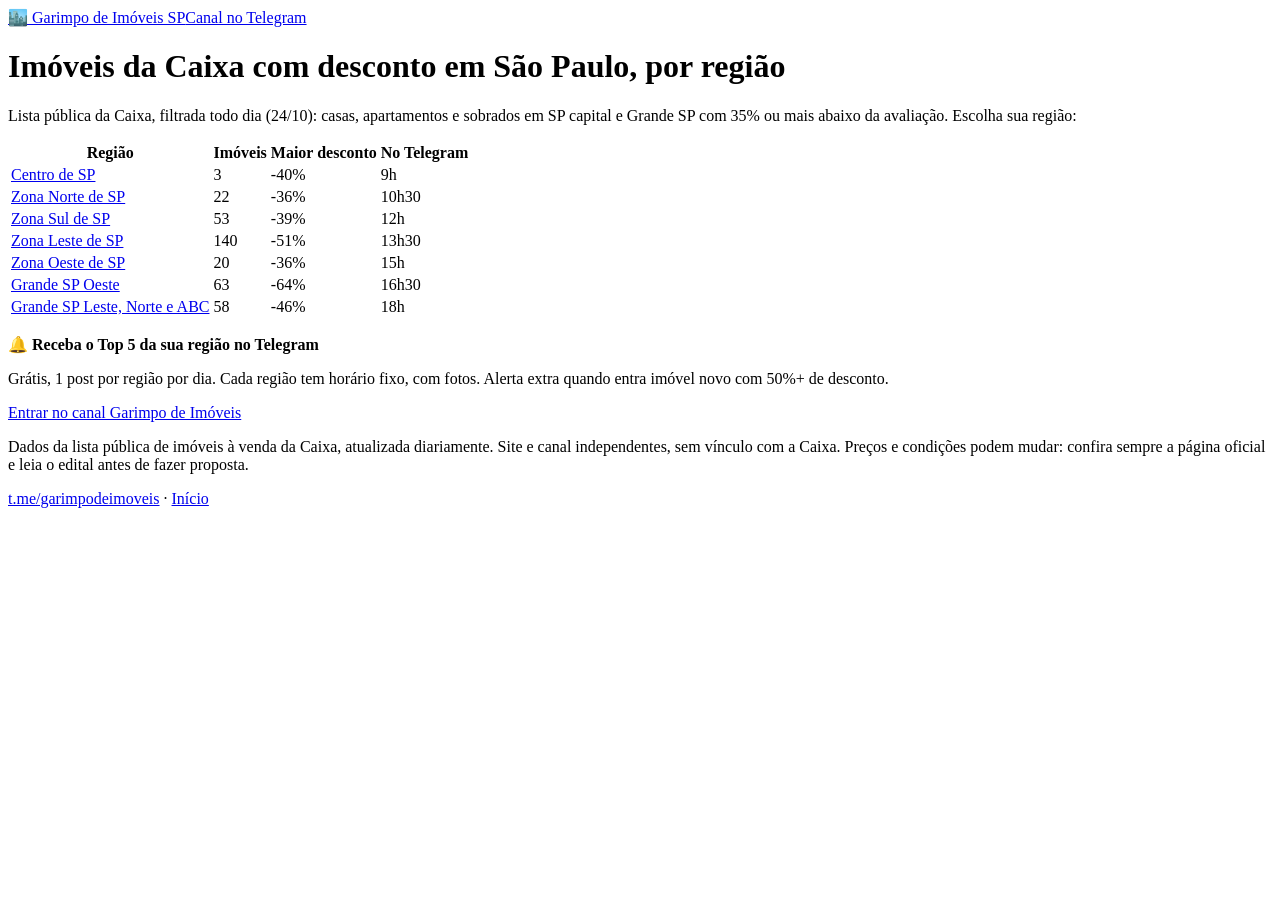
==== index.html @ 332d357e "Garimpo de Imóveis SP: páginas por região" ====
<!doctype html><html lang="pt-BR"><head><meta charset="utf-8"><meta name="viewport" content="width=device-width,initial-scale=1">
<title>Imóveis da Caixa com desconto em SP hoje, por região | Garimpo de Imóveis</title><meta name="description" content="Imóveis da Caixa em São Paulo e Grande SP com 35%+ de desconto, por região, atualizados todo dia (24/10). Top 5 de cada região com fotos no Telegram."><link rel="canonical" href="https://lsventura.github.io/garimpodeimoveis/">
<meta property="og:type" content="website"><meta property="og:title" content="Imóveis da Caixa com desconto em SP hoje, por região | Garimpo de Imóveis"><meta property="og:description" content="Imóveis da Caixa em São Paulo e Grande SP com 35%+ de desconto, por região, atualizados todo dia (24/10). Top 5 de cada região com fotos no Telegram.">
<meta property="og:url" content="https://lsventura.github.io/garimpodeimoveis/"><meta property="og:locale" content="pt_BR"><meta property="og:site_name" content="Garimpo de Imóveis SP">
<link rel="stylesheet" href="/garimpodeimoveis/style.css"></head><body>
<header><a class="logo" href="/garimpodeimoveis/">🏙️ Garimpo de Imóveis SP</a><a class="btn small" href="https://t.me/garimpodeimoveis">Canal no Telegram</a></header>
<main><h1>Imóveis da Caixa com desconto em São Paulo, por região</h1><p class="sub">Lista pública da Caixa, filtrada todo dia (24/10): casas, apartamentos e sobrados em SP capital e Grande SP com 35% ou mais abaixo da avaliação. Escolha sua região:</p><table><tr><th>Região</th><th>Imóveis</th><th>Maior desconto</th><th>No Telegram</th></tr><tr><td><a href="centro/">Centro de SP</a></td><td class="n">3</td><td class="n">-40%</td><td class="n">9h</td></tr><tr><td><a href="zona-norte/">Zona Norte de SP</a></td><td class="n">22</td><td class="n">-36%</td><td class="n">10h30</td></tr><tr><td><a href="zona-sul/">Zona Sul de SP</a></td><td class="n">53</td><td class="n">-39%</td><td class="n">12h</td></tr><tr><td><a href="zona-leste/">Zona Leste de SP</a></td><td class="n">140</td><td class="n">-51%</td><td class="n">13h30</td></tr><tr><td><a href="zona-oeste/">Zona Oeste de SP</a></td><td class="n">20</td><td class="n">-36%</td><td class="n">15h</td></tr><tr><td><a href="grande-sp-oeste/">Grande SP Oeste</a></td><td class="n">63</td><td class="n">-64%</td><td class="n">16h30</td></tr><tr><td><a href="grande-sp-leste-norte-abc/">Grande SP Leste, Norte e ABC</a></td><td class="n">58</td><td class="n">-46%</td><td class="n">18h</td></tr></table><div class="cta"><p><b>🔔 Receba o Top 5 da sua região no Telegram</b></p><p>Grátis, 1 post por região por dia. Cada região tem horário fixo, com fotos. Alerta extra quando entra imóvel novo com 50%+ de desconto.</p><a class="btn" href="https://t.me/garimpodeimoveis">Entrar no canal Garimpo de Imóveis</a></div></main>
<footer><p>Dados da lista pública de imóveis à venda da Caixa, atualizada diariamente. Site e canal independentes, sem vínculo com a Caixa.
Preços e condições podem mudar: confira sempre a página oficial e leia o edital antes de fazer proposta.</p><p><a href="https://t.me/garimpodeimoveis">t.me/garimpodeimoveis</a> · <a href="/garimpodeimoveis/">Início</a></p></footer>
</body></html>
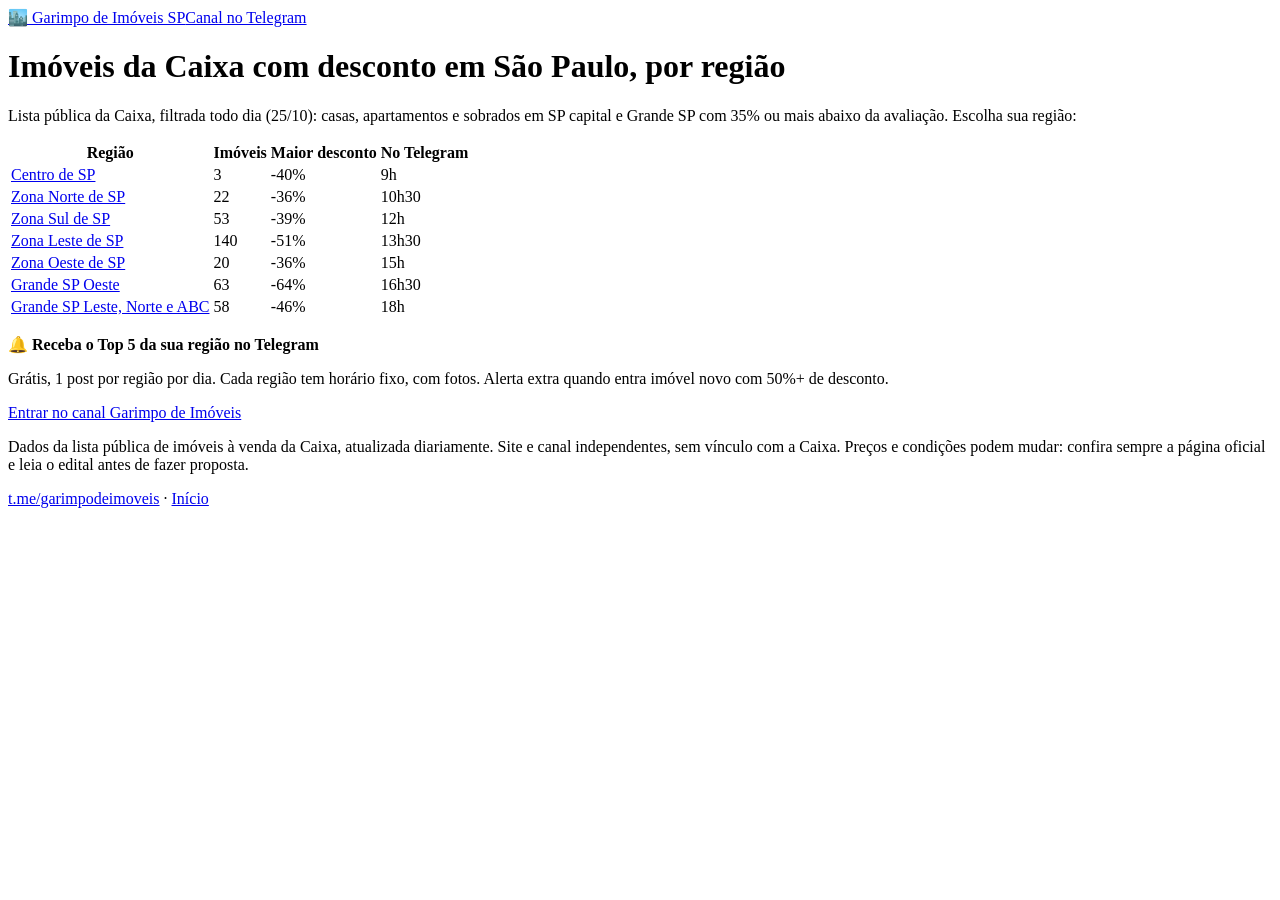
==== commit c455826f: "Imóveis 25/10 08:10" ====
--- a/index.html
+++ b/index.html
@@ -1,10 +1,10 @@
 <!doctype html><html lang="pt-BR"><head><meta charset="utf-8"><meta name="viewport" content="width=device-width,initial-scale=1">
-<title>Imóveis da Caixa com desconto em SP hoje, por região | Garimpo de Imóveis</title><meta name="description" content="Imóveis da Caixa em São Paulo e Grande SP com 35%+ de desconto, por região, atualizados todo dia (24/10). Top 5 de cada região com fotos no Telegram."><link rel="canonical" href="https://lsventura.github.io/garimpodeimoveis/">
-<meta property="og:type" content="website"><meta property="og:title" content="Imóveis da Caixa com desconto em SP hoje, por região | Garimpo de Imóveis"><meta property="og:description" content="Imóveis da Caixa em São Paulo e Grande SP com 35%+ de desconto, por região, atualizados todo dia (24/10). Top 5 de cada região com fotos no Telegram.">
+<title>Imóveis da Caixa com desconto em SP hoje, por região | Garimpo de Imóveis</title><meta name="description" content="Imóveis da Caixa em São Paulo e Grande SP com 35%+ de desconto, por região, atualizados todo dia (25/10). Top 5 de cada região com fotos no Telegram."><link rel="canonical" href="https://lsventura.github.io/garimpodeimoveis/">
+<meta property="og:type" content="website"><meta property="og:title" content="Imóveis da Caixa com desconto em SP hoje, por região | Garimpo de Imóveis"><meta property="og:description" content="Imóveis da Caixa em São Paulo e Grande SP com 35%+ de desconto, por região, atualizados todo dia (25/10). Top 5 de cada região com fotos no Telegram.">
 <meta property="og:url" content="https://lsventura.github.io/garimpodeimoveis/"><meta property="og:locale" content="pt_BR"><meta property="og:site_name" content="Garimpo de Imóveis SP">
 <link rel="stylesheet" href="/garimpodeimoveis/style.css"></head><body>
 <header><a class="logo" href="/garimpodeimoveis/">🏙️ Garimpo de Imóveis SP</a><a class="btn small" href="https://t.me/garimpodeimoveis">Canal no Telegram</a></header>
-<main><h1>Imóveis da Caixa com desconto em São Paulo, por região</h1><p class="sub">Lista pública da Caixa, filtrada todo dia (24/10): casas, apartamentos e sobrados em SP capital e Grande SP com 35% ou mais abaixo da avaliação. Escolha sua região:</p><table><tr><th>Região</th><th>Imóveis</th><th>Maior desconto</th><th>No Telegram</th></tr><tr><td><a href="centro/">Centro de SP</a></td><td class="n">3</td><td class="n">-40%</td><td class="n">9h</td></tr><tr><td><a href="zona-norte/">Zona Norte de SP</a></td><td class="n">22</td><td class="n">-36%</td><td class="n">10h30</td></tr><tr><td><a href="zona-sul/">Zona Sul de SP</a></td><td class="n">53</td><td class="n">-39%</td><td class="n">12h</td></tr><tr><td><a href="zona-leste/">Zona Leste de SP</a></td><td class="n">140</td><td class="n">-51%</td><td class="n">13h30</td></tr><tr><td><a href="zona-oeste/">Zona Oeste de SP</a></td><td class="n">20</td><td class="n">-36%</td><td class="n">15h</td></tr><tr><td><a href="grande-sp-oeste/">Grande SP Oeste</a></td><td class="n">63</td><td class="n">-64%</td><td class="n">16h30</td></tr><tr><td><a href="grande-sp-leste-norte-abc/">Grande SP Leste, Norte e ABC</a></td><td class="n">58</td><td class="n">-46%</td><td class="n">18h</td></tr></table><div class="cta"><p><b>🔔 Receba o Top 5 da sua região no Telegram</b></p><p>Grátis, 1 post por região por dia. Cada região tem horário fixo, com fotos. Alerta extra quando entra imóvel novo com 50%+ de desconto.</p><a class="btn" href="https://t.me/garimpodeimoveis">Entrar no canal Garimpo de Imóveis</a></div></main>
+<main><h1>Imóveis da Caixa com desconto em São Paulo, por região</h1><p class="sub">Lista pública da Caixa, filtrada todo dia (25/10): casas, apartamentos e sobrados em SP capital e Grande SP com 35% ou mais abaixo da avaliação. Escolha sua região:</p><table><tr><th>Região</th><th>Imóveis</th><th>Maior desconto</th><th>No Telegram</th></tr><tr><td><a href="centro/">Centro de SP</a></td><td class="n">3</td><td class="n">-40%</td><td class="n">9h</td></tr><tr><td><a href="zona-norte/">Zona Norte de SP</a></td><td class="n">22</td><td class="n">-36%</td><td class="n">10h30</td></tr><tr><td><a href="zona-sul/">Zona Sul de SP</a></td><td class="n">53</td><td class="n">-39%</td><td class="n">12h</td></tr><tr><td><a href="zona-leste/">Zona Leste de SP</a></td><td class="n">140</td><td class="n">-51%</td><td class="n">13h30</td></tr><tr><td><a href="zona-oeste/">Zona Oeste de SP</a></td><td class="n">20</td><td class="n">-36%</td><td class="n">15h</td></tr><tr><td><a href="grande-sp-oeste/">Grande SP Oeste</a></td><td class="n">63</td><td class="n">-64%</td><td class="n">16h30</td></tr><tr><td><a href="grande-sp-leste-norte-abc/">Grande SP Leste, Norte e ABC</a></td><td class="n">58</td><td class="n">-46%</td><td class="n">18h</td></tr></table><div class="cta"><p><b>🔔 Receba o Top 5 da sua região no Telegram</b></p><p>Grátis, 1 post por região por dia. Cada região tem horário fixo, com fotos. Alerta extra quando entra imóvel novo com 50%+ de desconto.</p><a class="btn" href="https://t.me/garimpodeimoveis">Entrar no canal Garimpo de Imóveis</a></div></main>
 <footer><p>Dados da lista pública de imóveis à venda da Caixa, atualizada diariamente. Site e canal independentes, sem vínculo com a Caixa.
 Preços e condições podem mudar: confira sempre a página oficial e leia o edital antes de fazer proposta.</p><p><a href="https://t.me/garimpodeimoveis">t.me/garimpodeimoveis</a> · <a href="/garimpodeimoveis/">Início</a></p></footer>
 </body></html>
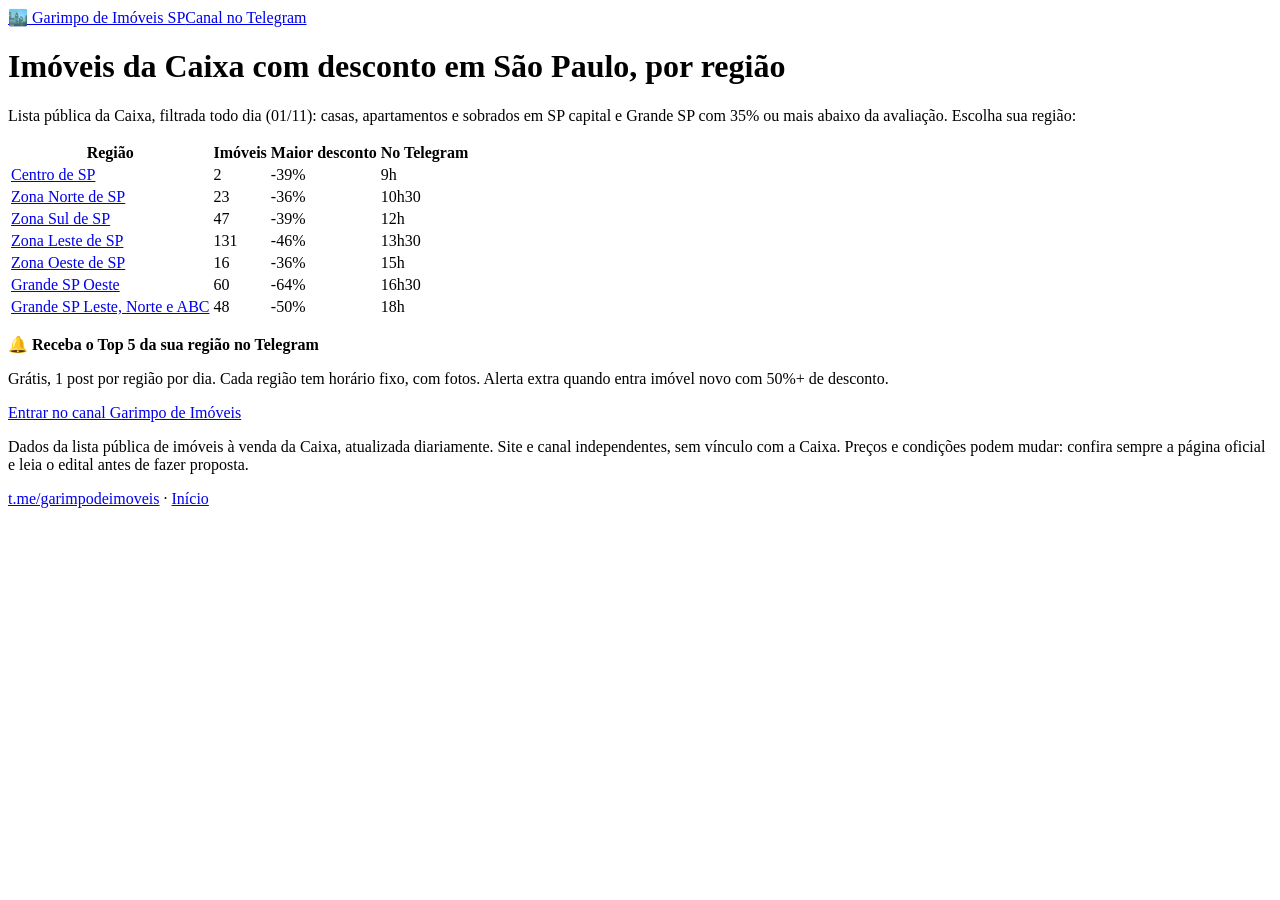
==== commit 561d1275: "Imóveis 01/11 01:27" ====
--- a/index.html
+++ b/index.html
@@ -1,10 +1,10 @@
 <!doctype html><html lang="pt-BR"><head><meta charset="utf-8"><meta name="viewport" content="width=device-width,initial-scale=1">
-<title>Imóveis da Caixa com desconto em SP hoje, por região | Garimpo de Imóveis</title><meta name="description" content="Imóveis da Caixa em São Paulo e Grande SP com 35%+ de desconto, por região, atualizados todo dia (25/10). Top 5 de cada região com fotos no Telegram."><link rel="canonical" href="https://lsventura.github.io/garimpodeimoveis/">
-<meta property="og:type" content="website"><meta property="og:title" content="Imóveis da Caixa com desconto em SP hoje, por região | Garimpo de Imóveis"><meta property="og:description" content="Imóveis da Caixa em São Paulo e Grande SP com 35%+ de desconto, por região, atualizados todo dia (25/10). Top 5 de cada região com fotos no Telegram.">
+<title>Imóveis da Caixa com desconto em SP hoje, por região | Garimpo de Imóveis</title><meta name="description" content="Imóveis da Caixa em São Paulo e Grande SP com 35%+ de desconto, por região, atualizados todo dia (01/11). Top 5 de cada região com fotos no Telegram."><link rel="canonical" href="https://lsventura.github.io/garimpodeimoveis/">
+<meta property="og:type" content="website"><meta property="og:title" content="Imóveis da Caixa com desconto em SP hoje, por região | Garimpo de Imóveis"><meta property="og:description" content="Imóveis da Caixa em São Paulo e Grande SP com 35%+ de desconto, por região, atualizados todo dia (01/11). Top 5 de cada região com fotos no Telegram.">
 <meta property="og:url" content="https://lsventura.github.io/garimpodeimoveis/"><meta property="og:locale" content="pt_BR"><meta property="og:site_name" content="Garimpo de Imóveis SP">
 <link rel="stylesheet" href="/garimpodeimoveis/style.css"></head><body>
 <header><a class="logo" href="/garimpodeimoveis/">🏙️ Garimpo de Imóveis SP</a><a class="btn small" href="https://t.me/garimpodeimoveis">Canal no Telegram</a></header>
-<main><h1>Imóveis da Caixa com desconto em São Paulo, por região</h1><p class="sub">Lista pública da Caixa, filtrada todo dia (25/10): casas, apartamentos e sobrados em SP capital e Grande SP com 35% ou mais abaixo da avaliação. Escolha sua região:</p><table><tr><th>Região</th><th>Imóveis</th><th>Maior desconto</th><th>No Telegram</th></tr><tr><td><a href="centro/">Centro de SP</a></td><td class="n">3</td><td class="n">-40%</td><td class="n">9h</td></tr><tr><td><a href="zona-norte/">Zona Norte de SP</a></td><td class="n">22</td><td class="n">-36%</td><td class="n">10h30</td></tr><tr><td><a href="zona-sul/">Zona Sul de SP</a></td><td class="n">53</td><td class="n">-39%</td><td class="n">12h</td></tr><tr><td><a href="zona-leste/">Zona Leste de SP</a></td><td class="n">140</td><td class="n">-51%</td><td class="n">13h30</td></tr><tr><td><a href="zona-oeste/">Zona Oeste de SP</a></td><td class="n">20</td><td class="n">-36%</td><td class="n">15h</td></tr><tr><td><a href="grande-sp-oeste/">Grande SP Oeste</a></td><td class="n">63</td><td class="n">-64%</td><td class="n">16h30</td></tr><tr><td><a href="grande-sp-leste-norte-abc/">Grande SP Leste, Norte e ABC</a></td><td class="n">58</td><td class="n">-46%</td><td class="n">18h</td></tr></table><div class="cta"><p><b>🔔 Receba o Top 5 da sua região no Telegram</b></p><p>Grátis, 1 post por região por dia. Cada região tem horário fixo, com fotos. Alerta extra quando entra imóvel novo com 50%+ de desconto.</p><a class="btn" href="https://t.me/garimpodeimoveis">Entrar no canal Garimpo de Imóveis</a></div></main>
+<main><h1>Imóveis da Caixa com desconto em São Paulo, por região</h1><p class="sub">Lista pública da Caixa, filtrada todo dia (01/11): casas, apartamentos e sobrados em SP capital e Grande SP com 35% ou mais abaixo da avaliação. Escolha sua região:</p><table><tr><th>Região</th><th>Imóveis</th><th>Maior desconto</th><th>No Telegram</th></tr><tr><td><a href="centro/">Centro de SP</a></td><td class="n">2</td><td class="n">-39%</td><td class="n">9h</td></tr><tr><td><a href="zona-norte/">Zona Norte de SP</a></td><td class="n">23</td><td class="n">-36%</td><td class="n">10h30</td></tr><tr><td><a href="zona-sul/">Zona Sul de SP</a></td><td class="n">47</td><td class="n">-39%</td><td class="n">12h</td></tr><tr><td><a href="zona-leste/">Zona Leste de SP</a></td><td class="n">131</td><td class="n">-46%</td><td class="n">13h30</td></tr><tr><td><a href="zona-oeste/">Zona Oeste de SP</a></td><td class="n">16</td><td class="n">-36%</td><td class="n">15h</td></tr><tr><td><a href="grande-sp-oeste/">Grande SP Oeste</a></td><td class="n">60</td><td class="n">-64%</td><td class="n">16h30</td></tr><tr><td><a href="grande-sp-leste-norte-abc/">Grande SP Leste, Norte e ABC</a></td><td class="n">48</td><td class="n">-50%</td><td class="n">18h</td></tr></table><div class="cta"><p><b>🔔 Receba o Top 5 da sua região no Telegram</b></p><p>Grátis, 1 post por região por dia. Cada região tem horário fixo, com fotos. Alerta extra quando entra imóvel novo com 50%+ de desconto.</p><a class="btn" href="https://t.me/garimpodeimoveis">Entrar no canal Garimpo de Imóveis</a></div></main>
 <footer><p>Dados da lista pública de imóveis à venda da Caixa, atualizada diariamente. Site e canal independentes, sem vínculo com a Caixa.
 Preços e condições podem mudar: confira sempre a página oficial e leia o edital antes de fazer proposta.</p><p><a href="https://t.me/garimpodeimoveis">t.me/garimpodeimoveis</a> · <a href="/garimpodeimoveis/">Início</a></p></footer>
 </body></html>
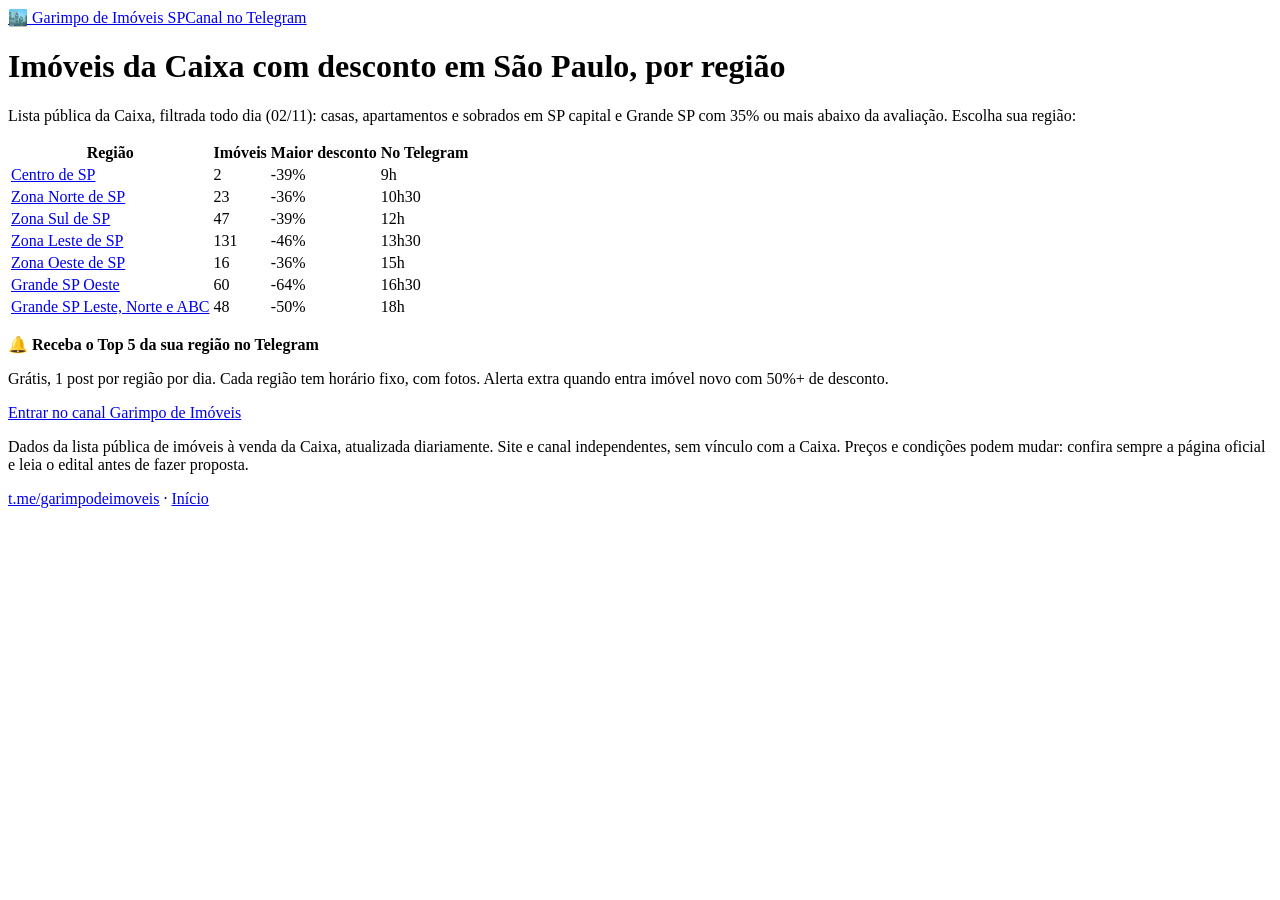
==== commit 0efaa99a: "Imóveis 02/11 17:44" ====
--- a/index.html
+++ b/index.html
@@ -1,10 +1,10 @@
 <!doctype html><html lang="pt-BR"><head><meta charset="utf-8"><meta name="viewport" content="width=device-width,initial-scale=1">
-<title>Imóveis da Caixa com desconto em SP hoje, por região | Garimpo de Imóveis</title><meta name="description" content="Imóveis da Caixa em São Paulo e Grande SP com 35%+ de desconto, por região, atualizados todo dia (01/11). Top 5 de cada região com fotos no Telegram."><link rel="canonical" href="https://lsventura.github.io/garimpodeimoveis/">
-<meta property="og:type" content="website"><meta property="og:title" content="Imóveis da Caixa com desconto em SP hoje, por região | Garimpo de Imóveis"><meta property="og:description" content="Imóveis da Caixa em São Paulo e Grande SP com 35%+ de desconto, por região, atualizados todo dia (01/11). Top 5 de cada região com fotos no Telegram.">
+<title>Imóveis da Caixa com desconto em SP hoje, por região | Garimpo de Imóveis</title><meta name="description" content="Imóveis da Caixa em São Paulo e Grande SP com 35%+ de desconto, por região, atualizados todo dia (02/11). Top 5 de cada região com fotos no Telegram."><link rel="canonical" href="https://lsventura.github.io/garimpodeimoveis/">
+<meta property="og:type" content="website"><meta property="og:title" content="Imóveis da Caixa com desconto em SP hoje, por região | Garimpo de Imóveis"><meta property="og:description" content="Imóveis da Caixa em São Paulo e Grande SP com 35%+ de desconto, por região, atualizados todo dia (02/11). Top 5 de cada região com fotos no Telegram.">
 <meta property="og:url" content="https://lsventura.github.io/garimpodeimoveis/"><meta property="og:locale" content="pt_BR"><meta property="og:site_name" content="Garimpo de Imóveis SP">
 <link rel="stylesheet" href="/garimpodeimoveis/style.css"></head><body>
 <header><a class="logo" href="/garimpodeimoveis/">🏙️ Garimpo de Imóveis SP</a><a class="btn small" href="https://t.me/garimpodeimoveis">Canal no Telegram</a></header>
-<main><h1>Imóveis da Caixa com desconto em São Paulo, por região</h1><p class="sub">Lista pública da Caixa, filtrada todo dia (01/11): casas, apartamentos e sobrados em SP capital e Grande SP com 35% ou mais abaixo da avaliação. Escolha sua região:</p><table><tr><th>Região</th><th>Imóveis</th><th>Maior desconto</th><th>No Telegram</th></tr><tr><td><a href="centro/">Centro de SP</a></td><td class="n">2</td><td class="n">-39%</td><td class="n">9h</td></tr><tr><td><a href="zona-norte/">Zona Norte de SP</a></td><td class="n">23</td><td class="n">-36%</td><td class="n">10h30</td></tr><tr><td><a href="zona-sul/">Zona Sul de SP</a></td><td class="n">47</td><td class="n">-39%</td><td class="n">12h</td></tr><tr><td><a href="zona-leste/">Zona Leste de SP</a></td><td class="n">131</td><td class="n">-46%</td><td class="n">13h30</td></tr><tr><td><a href="zona-oeste/">Zona Oeste de SP</a></td><td class="n">16</td><td class="n">-36%</td><td class="n">15h</td></tr><tr><td><a href="grande-sp-oeste/">Grande SP Oeste</a></td><td class="n">60</td><td class="n">-64%</td><td class="n">16h30</td></tr><tr><td><a href="grande-sp-leste-norte-abc/">Grande SP Leste, Norte e ABC</a></td><td class="n">48</td><td class="n">-50%</td><td class="n">18h</td></tr></table><div class="cta"><p><b>🔔 Receba o Top 5 da sua região no Telegram</b></p><p>Grátis, 1 post por região por dia. Cada região tem horário fixo, com fotos. Alerta extra quando entra imóvel novo com 50%+ de desconto.</p><a class="btn" href="https://t.me/garimpodeimoveis">Entrar no canal Garimpo de Imóveis</a></div></main>
+<main><h1>Imóveis da Caixa com desconto em São Paulo, por região</h1><p class="sub">Lista pública da Caixa, filtrada todo dia (02/11): casas, apartamentos e sobrados em SP capital e Grande SP com 35% ou mais abaixo da avaliação. Escolha sua região:</p><table><tr><th>Região</th><th>Imóveis</th><th>Maior desconto</th><th>No Telegram</th></tr><tr><td><a href="centro/">Centro de SP</a></td><td class="n">2</td><td class="n">-39%</td><td class="n">9h</td></tr><tr><td><a href="zona-norte/">Zona Norte de SP</a></td><td class="n">23</td><td class="n">-36%</td><td class="n">10h30</td></tr><tr><td><a href="zona-sul/">Zona Sul de SP</a></td><td class="n">47</td><td class="n">-39%</td><td class="n">12h</td></tr><tr><td><a href="zona-leste/">Zona Leste de SP</a></td><td class="n">131</td><td class="n">-46%</td><td class="n">13h30</td></tr><tr><td><a href="zona-oeste/">Zona Oeste de SP</a></td><td class="n">16</td><td class="n">-36%</td><td class="n">15h</td></tr><tr><td><a href="grande-sp-oeste/">Grande SP Oeste</a></td><td class="n">60</td><td class="n">-64%</td><td class="n">16h30</td></tr><tr><td><a href="grande-sp-leste-norte-abc/">Grande SP Leste, Norte e ABC</a></td><td class="n">48</td><td class="n">-50%</td><td class="n">18h</td></tr></table><div class="cta"><p><b>🔔 Receba o Top 5 da sua região no Telegram</b></p><p>Grátis, 1 post por região por dia. Cada região tem horário fixo, com fotos. Alerta extra quando entra imóvel novo com 50%+ de desconto.</p><a class="btn" href="https://t.me/garimpodeimoveis">Entrar no canal Garimpo de Imóveis</a></div></main>
 <footer><p>Dados da lista pública de imóveis à venda da Caixa, atualizada diariamente. Site e canal independentes, sem vínculo com a Caixa.
 Preços e condições podem mudar: confira sempre a página oficial e leia o edital antes de fazer proposta.</p><p><a href="https://t.me/garimpodeimoveis">t.me/garimpodeimoveis</a> · <a href="/garimpodeimoveis/">Início</a></p></footer>
 </body></html>
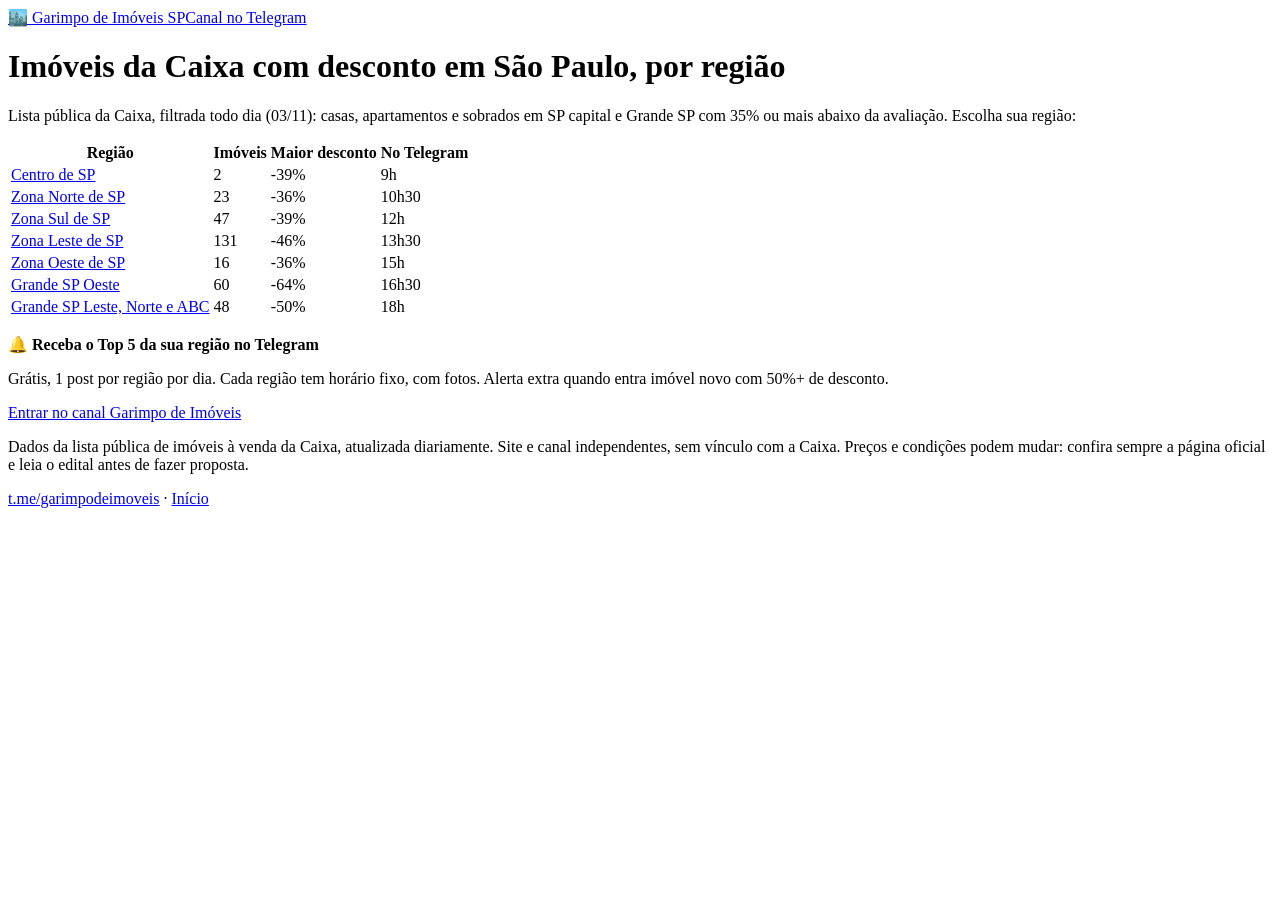
==== commit b16bceb4: "Imóveis 03/11 15:24" ====
--- a/index.html
+++ b/index.html
@@ -1,10 +1,10 @@
 <!doctype html><html lang="pt-BR"><head><meta charset="utf-8"><meta name="viewport" content="width=device-width,initial-scale=1">
-<title>Imóveis da Caixa com desconto em SP hoje, por região | Garimpo de Imóveis</title><meta name="description" content="Imóveis da Caixa em São Paulo e Grande SP com 35%+ de desconto, por região, atualizados todo dia (02/11). Top 5 de cada região com fotos no Telegram."><link rel="canonical" href="https://lsventura.github.io/garimpodeimoveis/">
-<meta property="og:type" content="website"><meta property="og:title" content="Imóveis da Caixa com desconto em SP hoje, por região | Garimpo de Imóveis"><meta property="og:description" content="Imóveis da Caixa em São Paulo e Grande SP com 35%+ de desconto, por região, atualizados todo dia (02/11). Top 5 de cada região com fotos no Telegram.">
+<title>Imóveis da Caixa com desconto em SP hoje, por região | Garimpo de Imóveis</title><meta name="description" content="Imóveis da Caixa em São Paulo e Grande SP com 35%+ de desconto, por região, atualizados todo dia (03/11). Top 5 de cada região com fotos no Telegram."><link rel="canonical" href="https://lsventura.github.io/garimpodeimoveis/">
+<meta property="og:type" content="website"><meta property="og:title" content="Imóveis da Caixa com desconto em SP hoje, por região | Garimpo de Imóveis"><meta property="og:description" content="Imóveis da Caixa em São Paulo e Grande SP com 35%+ de desconto, por região, atualizados todo dia (03/11). Top 5 de cada região com fotos no Telegram.">
 <meta property="og:url" content="https://lsventura.github.io/garimpodeimoveis/"><meta property="og:locale" content="pt_BR"><meta property="og:site_name" content="Garimpo de Imóveis SP">
 <link rel="stylesheet" href="/garimpodeimoveis/style.css"></head><body>
 <header><a class="logo" href="/garimpodeimoveis/">🏙️ Garimpo de Imóveis SP</a><a class="btn small" href="https://t.me/garimpodeimoveis">Canal no Telegram</a></header>
-<main><h1>Imóveis da Caixa com desconto em São Paulo, por região</h1><p class="sub">Lista pública da Caixa, filtrada todo dia (02/11): casas, apartamentos e sobrados em SP capital e Grande SP com 35% ou mais abaixo da avaliação. Escolha sua região:</p><table><tr><th>Região</th><th>Imóveis</th><th>Maior desconto</th><th>No Telegram</th></tr><tr><td><a href="centro/">Centro de SP</a></td><td class="n">2</td><td class="n">-39%</td><td class="n">9h</td></tr><tr><td><a href="zona-norte/">Zona Norte de SP</a></td><td class="n">23</td><td class="n">-36%</td><td class="n">10h30</td></tr><tr><td><a href="zona-sul/">Zona Sul de SP</a></td><td class="n">47</td><td class="n">-39%</td><td class="n">12h</td></tr><tr><td><a href="zona-leste/">Zona Leste de SP</a></td><td class="n">131</td><td class="n">-46%</td><td class="n">13h30</td></tr><tr><td><a href="zona-oeste/">Zona Oeste de SP</a></td><td class="n">16</td><td class="n">-36%</td><td class="n">15h</td></tr><tr><td><a href="grande-sp-oeste/">Grande SP Oeste</a></td><td class="n">60</td><td class="n">-64%</td><td class="n">16h30</td></tr><tr><td><a href="grande-sp-leste-norte-abc/">Grande SP Leste, Norte e ABC</a></td><td class="n">48</td><td class="n">-50%</td><td class="n">18h</td></tr></table><div class="cta"><p><b>🔔 Receba o Top 5 da sua região no Telegram</b></p><p>Grátis, 1 post por região por dia. Cada região tem horário fixo, com fotos. Alerta extra quando entra imóvel novo com 50%+ de desconto.</p><a class="btn" href="https://t.me/garimpodeimoveis">Entrar no canal Garimpo de Imóveis</a></div></main>
+<main><h1>Imóveis da Caixa com desconto em São Paulo, por região</h1><p class="sub">Lista pública da Caixa, filtrada todo dia (03/11): casas, apartamentos e sobrados em SP capital e Grande SP com 35% ou mais abaixo da avaliação. Escolha sua região:</p><table><tr><th>Região</th><th>Imóveis</th><th>Maior desconto</th><th>No Telegram</th></tr><tr><td><a href="centro/">Centro de SP</a></td><td class="n">2</td><td class="n">-39%</td><td class="n">9h</td></tr><tr><td><a href="zona-norte/">Zona Norte de SP</a></td><td class="n">23</td><td class="n">-36%</td><td class="n">10h30</td></tr><tr><td><a href="zona-sul/">Zona Sul de SP</a></td><td class="n">47</td><td class="n">-39%</td><td class="n">12h</td></tr><tr><td><a href="zona-leste/">Zona Leste de SP</a></td><td class="n">131</td><td class="n">-46%</td><td class="n">13h30</td></tr><tr><td><a href="zona-oeste/">Zona Oeste de SP</a></td><td class="n">16</td><td class="n">-36%</td><td class="n">15h</td></tr><tr><td><a href="grande-sp-oeste/">Grande SP Oeste</a></td><td class="n">60</td><td class="n">-64%</td><td class="n">16h30</td></tr><tr><td><a href="grande-sp-leste-norte-abc/">Grande SP Leste, Norte e ABC</a></td><td class="n">48</td><td class="n">-50%</td><td class="n">18h</td></tr></table><div class="cta"><p><b>🔔 Receba o Top 5 da sua região no Telegram</b></p><p>Grátis, 1 post por região por dia. Cada região tem horário fixo, com fotos. Alerta extra quando entra imóvel novo com 50%+ de desconto.</p><a class="btn" href="https://t.me/garimpodeimoveis">Entrar no canal Garimpo de Imóveis</a></div></main>
 <footer><p>Dados da lista pública de imóveis à venda da Caixa, atualizada diariamente. Site e canal independentes, sem vínculo com a Caixa.
 Preços e condições podem mudar: confira sempre a página oficial e leia o edital antes de fazer proposta.</p><p><a href="https://t.me/garimpodeimoveis">t.me/garimpodeimoveis</a> · <a href="/garimpodeimoveis/">Início</a></p></footer>
 </body></html>
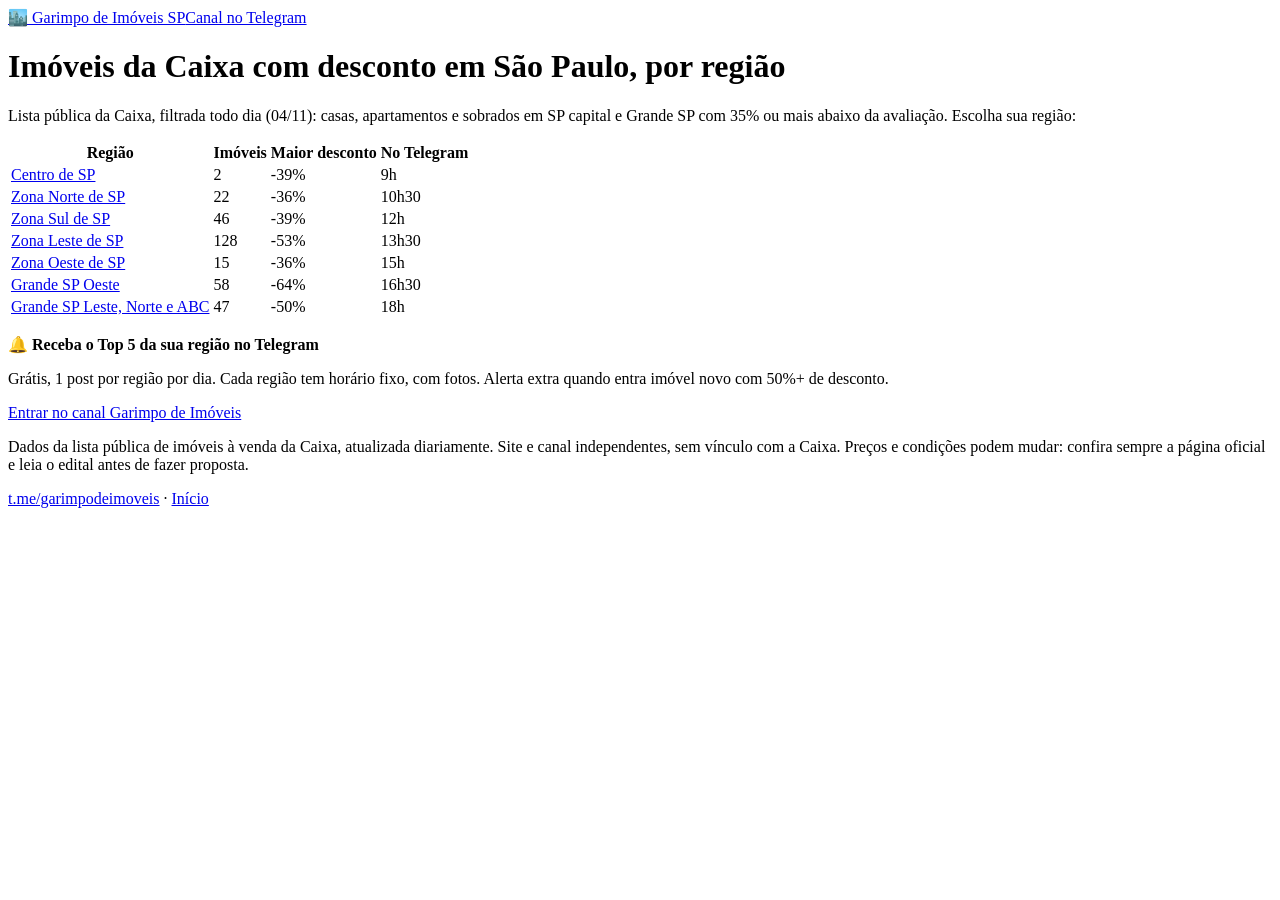
==== commit 3b73ecef: "Imóveis 04/11 15:37" ====
--- a/index.html
+++ b/index.html
@@ -1,10 +1,10 @@
 <!doctype html><html lang="pt-BR"><head><meta charset="utf-8"><meta name="viewport" content="width=device-width,initial-scale=1">
-<title>Imóveis da Caixa com desconto em SP hoje, por região | Garimpo de Imóveis</title><meta name="description" content="Imóveis da Caixa em São Paulo e Grande SP com 35%+ de desconto, por região, atualizados todo dia (03/11). Top 5 de cada região com fotos no Telegram."><link rel="canonical" href="https://lsventura.github.io/garimpodeimoveis/">
-<meta property="og:type" content="website"><meta property="og:title" content="Imóveis da Caixa com desconto em SP hoje, por região | Garimpo de Imóveis"><meta property="og:description" content="Imóveis da Caixa em São Paulo e Grande SP com 35%+ de desconto, por região, atualizados todo dia (03/11). Top 5 de cada região com fotos no Telegram.">
+<title>Imóveis da Caixa com desconto em SP hoje, por região | Garimpo de Imóveis</title><meta name="description" content="Imóveis da Caixa em São Paulo e Grande SP com 35%+ de desconto, por região, atualizados todo dia (04/11). Top 5 de cada região com fotos no Telegram."><link rel="canonical" href="https://lsventura.github.io/garimpodeimoveis/">
+<meta property="og:type" content="website"><meta property="og:title" content="Imóveis da Caixa com desconto em SP hoje, por região | Garimpo de Imóveis"><meta property="og:description" content="Imóveis da Caixa em São Paulo e Grande SP com 35%+ de desconto, por região, atualizados todo dia (04/11). Top 5 de cada região com fotos no Telegram.">
 <meta property="og:url" content="https://lsventura.github.io/garimpodeimoveis/"><meta property="og:locale" content="pt_BR"><meta property="og:site_name" content="Garimpo de Imóveis SP">
 <link rel="stylesheet" href="/garimpodeimoveis/style.css"></head><body>
 <header><a class="logo" href="/garimpodeimoveis/">🏙️ Garimpo de Imóveis SP</a><a class="btn small" href="https://t.me/garimpodeimoveis">Canal no Telegram</a></header>
-<main><h1>Imóveis da Caixa com desconto em São Paulo, por região</h1><p class="sub">Lista pública da Caixa, filtrada todo dia (03/11): casas, apartamentos e sobrados em SP capital e Grande SP com 35% ou mais abaixo da avaliação. Escolha sua região:</p><table><tr><th>Região</th><th>Imóveis</th><th>Maior desconto</th><th>No Telegram</th></tr><tr><td><a href="centro/">Centro de SP</a></td><td class="n">2</td><td class="n">-39%</td><td class="n">9h</td></tr><tr><td><a href="zona-norte/">Zona Norte de SP</a></td><td class="n">23</td><td class="n">-36%</td><td class="n">10h30</td></tr><tr><td><a href="zona-sul/">Zona Sul de SP</a></td><td class="n">47</td><td class="n">-39%</td><td class="n">12h</td></tr><tr><td><a href="zona-leste/">Zona Leste de SP</a></td><td class="n">131</td><td class="n">-46%</td><td class="n">13h30</td></tr><tr><td><a href="zona-oeste/">Zona Oeste de SP</a></td><td class="n">16</td><td class="n">-36%</td><td class="n">15h</td></tr><tr><td><a href="grande-sp-oeste/">Grande SP Oeste</a></td><td class="n">60</td><td class="n">-64%</td><td class="n">16h30</td></tr><tr><td><a href="grande-sp-leste-norte-abc/">Grande SP Leste, Norte e ABC</a></td><td class="n">48</td><td class="n">-50%</td><td class="n">18h</td></tr></table><div class="cta"><p><b>🔔 Receba o Top 5 da sua região no Telegram</b></p><p>Grátis, 1 post por região por dia. Cada região tem horário fixo, com fotos. Alerta extra quando entra imóvel novo com 50%+ de desconto.</p><a class="btn" href="https://t.me/garimpodeimoveis">Entrar no canal Garimpo de Imóveis</a></div></main>
+<main><h1>Imóveis da Caixa com desconto em São Paulo, por região</h1><p class="sub">Lista pública da Caixa, filtrada todo dia (04/11): casas, apartamentos e sobrados em SP capital e Grande SP com 35% ou mais abaixo da avaliação. Escolha sua região:</p><table><tr><th>Região</th><th>Imóveis</th><th>Maior desconto</th><th>No Telegram</th></tr><tr><td><a href="centro/">Centro de SP</a></td><td class="n">2</td><td class="n">-39%</td><td class="n">9h</td></tr><tr><td><a href="zona-norte/">Zona Norte de SP</a></td><td class="n">22</td><td class="n">-36%</td><td class="n">10h30</td></tr><tr><td><a href="zona-sul/">Zona Sul de SP</a></td><td class="n">46</td><td class="n">-39%</td><td class="n">12h</td></tr><tr><td><a href="zona-leste/">Zona Leste de SP</a></td><td class="n">128</td><td class="n">-53%</td><td class="n">13h30</td></tr><tr><td><a href="zona-oeste/">Zona Oeste de SP</a></td><td class="n">15</td><td class="n">-36%</td><td class="n">15h</td></tr><tr><td><a href="grande-sp-oeste/">Grande SP Oeste</a></td><td class="n">58</td><td class="n">-64%</td><td class="n">16h30</td></tr><tr><td><a href="grande-sp-leste-norte-abc/">Grande SP Leste, Norte e ABC</a></td><td class="n">47</td><td class="n">-50%</td><td class="n">18h</td></tr></table><div class="cta"><p><b>🔔 Receba o Top 5 da sua região no Telegram</b></p><p>Grátis, 1 post por região por dia. Cada região tem horário fixo, com fotos. Alerta extra quando entra imóvel novo com 50%+ de desconto.</p><a class="btn" href="https://t.me/garimpodeimoveis">Entrar no canal Garimpo de Imóveis</a></div></main>
 <footer><p>Dados da lista pública de imóveis à venda da Caixa, atualizada diariamente. Site e canal independentes, sem vínculo com a Caixa.
 Preços e condições podem mudar: confira sempre a página oficial e leia o edital antes de fazer proposta.</p><p><a href="https://t.me/garimpodeimoveis">t.me/garimpodeimoveis</a> · <a href="/garimpodeimoveis/">Início</a></p></footer>
 </body></html>
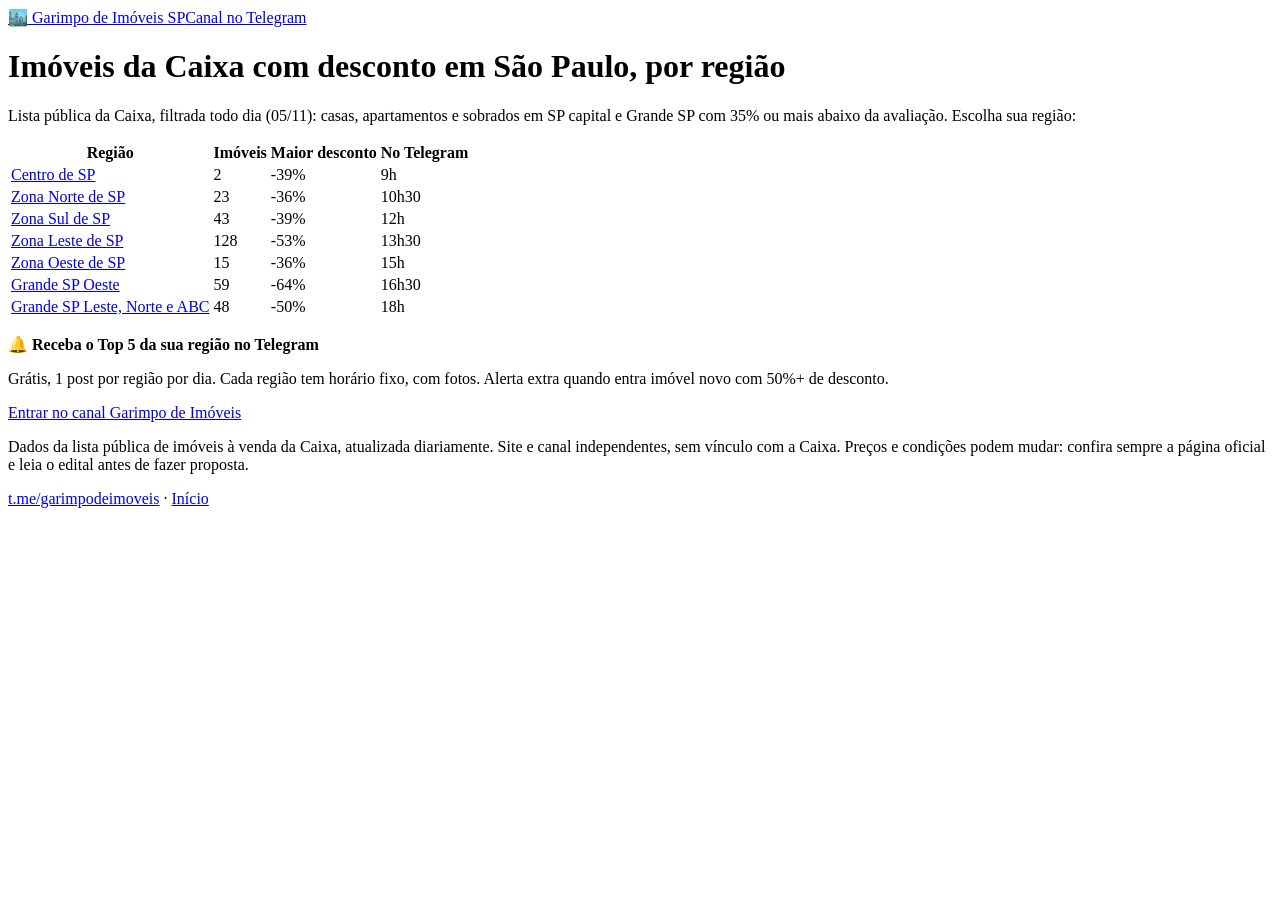
==== commit 79a37b95: "Imóveis 05/11 15:41" ====
--- a/index.html
+++ b/index.html
@@ -1,10 +1,10 @@
 <!doctype html><html lang="pt-BR"><head><meta charset="utf-8"><meta name="viewport" content="width=device-width,initial-scale=1">
-<title>Imóveis da Caixa com desconto em SP hoje, por região | Garimpo de Imóveis</title><meta name="description" content="Imóveis da Caixa em São Paulo e Grande SP com 35%+ de desconto, por região, atualizados todo dia (04/11). Top 5 de cada região com fotos no Telegram."><link rel="canonical" href="https://lsventura.github.io/garimpodeimoveis/">
-<meta property="og:type" content="website"><meta property="og:title" content="Imóveis da Caixa com desconto em SP hoje, por região | Garimpo de Imóveis"><meta property="og:description" content="Imóveis da Caixa em São Paulo e Grande SP com 35%+ de desconto, por região, atualizados todo dia (04/11). Top 5 de cada região com fotos no Telegram.">
+<title>Imóveis da Caixa com desconto em SP hoje, por região | Garimpo de Imóveis</title><meta name="description" content="Imóveis da Caixa em São Paulo e Grande SP com 35%+ de desconto, por região, atualizados todo dia (05/11). Top 5 de cada região com fotos no Telegram."><link rel="canonical" href="https://lsventura.github.io/garimpodeimoveis/">
+<meta property="og:type" content="website"><meta property="og:title" content="Imóveis da Caixa com desconto em SP hoje, por região | Garimpo de Imóveis"><meta property="og:description" content="Imóveis da Caixa em São Paulo e Grande SP com 35%+ de desconto, por região, atualizados todo dia (05/11). Top 5 de cada região com fotos no Telegram.">
 <meta property="og:url" content="https://lsventura.github.io/garimpodeimoveis/"><meta property="og:locale" content="pt_BR"><meta property="og:site_name" content="Garimpo de Imóveis SP">
 <link rel="stylesheet" href="/garimpodeimoveis/style.css"></head><body>
 <header><a class="logo" href="/garimpodeimoveis/">🏙️ Garimpo de Imóveis SP</a><a class="btn small" href="https://t.me/garimpodeimoveis">Canal no Telegram</a></header>
-<main><h1>Imóveis da Caixa com desconto em São Paulo, por região</h1><p class="sub">Lista pública da Caixa, filtrada todo dia (04/11): casas, apartamentos e sobrados em SP capital e Grande SP com 35% ou mais abaixo da avaliação. Escolha sua região:</p><table><tr><th>Região</th><th>Imóveis</th><th>Maior desconto</th><th>No Telegram</th></tr><tr><td><a href="centro/">Centro de SP</a></td><td class="n">2</td><td class="n">-39%</td><td class="n">9h</td></tr><tr><td><a href="zona-norte/">Zona Norte de SP</a></td><td class="n">22</td><td class="n">-36%</td><td class="n">10h30</td></tr><tr><td><a href="zona-sul/">Zona Sul de SP</a></td><td class="n">46</td><td class="n">-39%</td><td class="n">12h</td></tr><tr><td><a href="zona-leste/">Zona Leste de SP</a></td><td class="n">128</td><td class="n">-53%</td><td class="n">13h30</td></tr><tr><td><a href="zona-oeste/">Zona Oeste de SP</a></td><td class="n">15</td><td class="n">-36%</td><td class="n">15h</td></tr><tr><td><a href="grande-sp-oeste/">Grande SP Oeste</a></td><td class="n">58</td><td class="n">-64%</td><td class="n">16h30</td></tr><tr><td><a href="grande-sp-leste-norte-abc/">Grande SP Leste, Norte e ABC</a></td><td class="n">47</td><td class="n">-50%</td><td class="n">18h</td></tr></table><div class="cta"><p><b>🔔 Receba o Top 5 da sua região no Telegram</b></p><p>Grátis, 1 post por região por dia. Cada região tem horário fixo, com fotos. Alerta extra quando entra imóvel novo com 50%+ de desconto.</p><a class="btn" href="https://t.me/garimpodeimoveis">Entrar no canal Garimpo de Imóveis</a></div></main>
+<main><h1>Imóveis da Caixa com desconto em São Paulo, por região</h1><p class="sub">Lista pública da Caixa, filtrada todo dia (05/11): casas, apartamentos e sobrados em SP capital e Grande SP com 35% ou mais abaixo da avaliação. Escolha sua região:</p><table><tr><th>Região</th><th>Imóveis</th><th>Maior desconto</th><th>No Telegram</th></tr><tr><td><a href="centro/">Centro de SP</a></td><td class="n">2</td><td class="n">-39%</td><td class="n">9h</td></tr><tr><td><a href="zona-norte/">Zona Norte de SP</a></td><td class="n">23</td><td class="n">-36%</td><td class="n">10h30</td></tr><tr><td><a href="zona-sul/">Zona Sul de SP</a></td><td class="n">43</td><td class="n">-39%</td><td class="n">12h</td></tr><tr><td><a href="zona-leste/">Zona Leste de SP</a></td><td class="n">128</td><td class="n">-53%</td><td class="n">13h30</td></tr><tr><td><a href="zona-oeste/">Zona Oeste de SP</a></td><td class="n">15</td><td class="n">-36%</td><td class="n">15h</td></tr><tr><td><a href="grande-sp-oeste/">Grande SP Oeste</a></td><td class="n">59</td><td class="n">-64%</td><td class="n">16h30</td></tr><tr><td><a href="grande-sp-leste-norte-abc/">Grande SP Leste, Norte e ABC</a></td><td class="n">48</td><td class="n">-50%</td><td class="n">18h</td></tr></table><div class="cta"><p><b>🔔 Receba o Top 5 da sua região no Telegram</b></p><p>Grátis, 1 post por região por dia. Cada região tem horário fixo, com fotos. Alerta extra quando entra imóvel novo com 50%+ de desconto.</p><a class="btn" href="https://t.me/garimpodeimoveis">Entrar no canal Garimpo de Imóveis</a></div></main>
 <footer><p>Dados da lista pública de imóveis à venda da Caixa, atualizada diariamente. Site e canal independentes, sem vínculo com a Caixa.
 Preços e condições podem mudar: confira sempre a página oficial e leia o edital antes de fazer proposta.</p><p><a href="https://t.me/garimpodeimoveis">t.me/garimpodeimoveis</a> · <a href="/garimpodeimoveis/">Início</a></p></footer>
 </body></html>
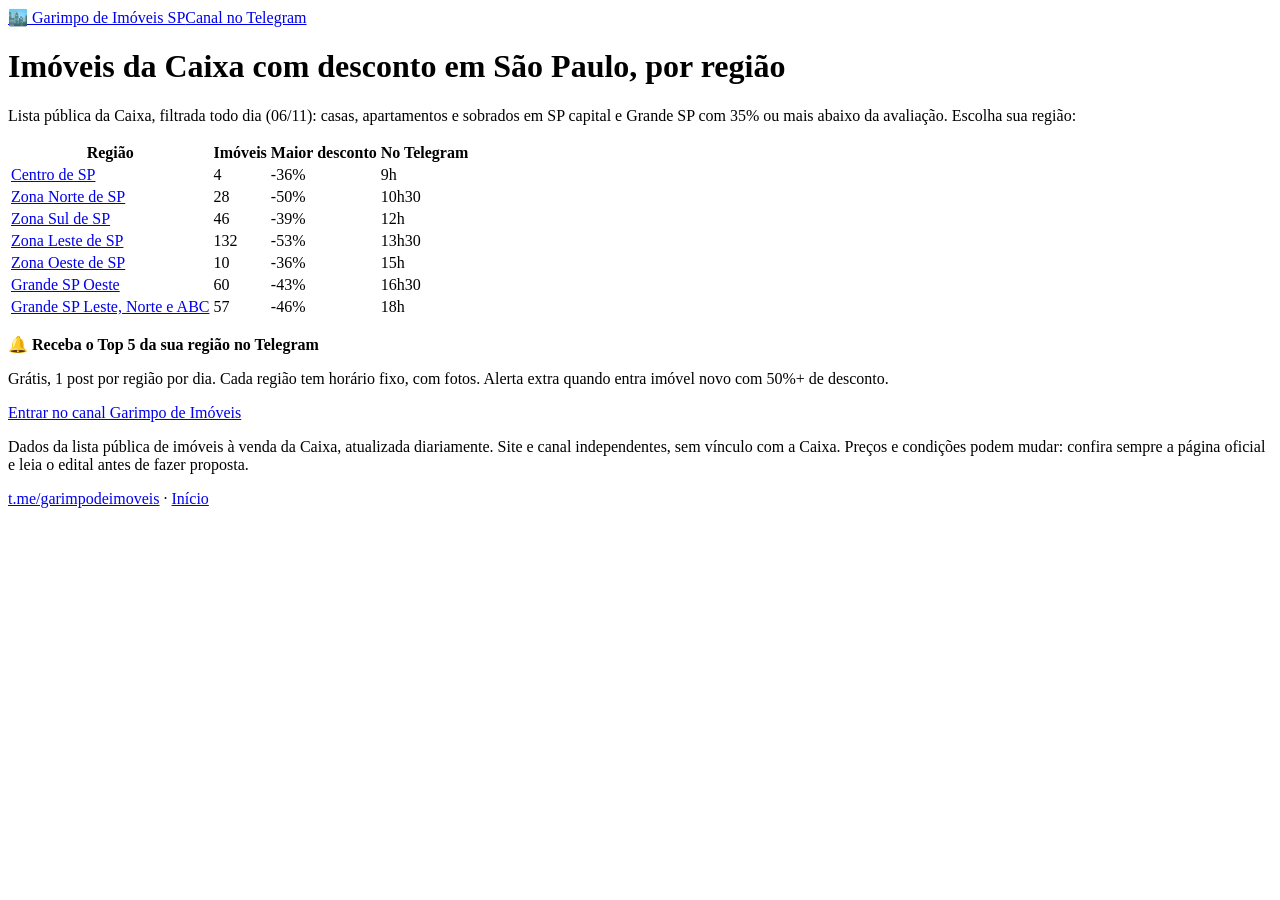
==== commit 835a7082: "Imóveis 06/11 14:55" ====
--- a/index.html
+++ b/index.html
@@ -1,10 +1,10 @@
 <!doctype html><html lang="pt-BR"><head><meta charset="utf-8"><meta name="viewport" content="width=device-width,initial-scale=1">
-<title>Imóveis da Caixa com desconto em SP hoje, por região | Garimpo de Imóveis</title><meta name="description" content="Imóveis da Caixa em São Paulo e Grande SP com 35%+ de desconto, por região, atualizados todo dia (05/11). Top 5 de cada região com fotos no Telegram."><link rel="canonical" href="https://lsventura.github.io/garimpodeimoveis/">
-<meta property="og:type" content="website"><meta property="og:title" content="Imóveis da Caixa com desconto em SP hoje, por região | Garimpo de Imóveis"><meta property="og:description" content="Imóveis da Caixa em São Paulo e Grande SP com 35%+ de desconto, por região, atualizados todo dia (05/11). Top 5 de cada região com fotos no Telegram.">
+<title>Imóveis da Caixa com desconto em SP hoje, por região | Garimpo de Imóveis</title><meta name="description" content="Imóveis da Caixa em São Paulo e Grande SP com 35%+ de desconto, por região, atualizados todo dia (06/11). Top 5 de cada região com fotos no Telegram."><link rel="canonical" href="https://lsventura.github.io/garimpodeimoveis/">
+<meta property="og:type" content="website"><meta property="og:title" content="Imóveis da Caixa com desconto em SP hoje, por região | Garimpo de Imóveis"><meta property="og:description" content="Imóveis da Caixa em São Paulo e Grande SP com 35%+ de desconto, por região, atualizados todo dia (06/11). Top 5 de cada região com fotos no Telegram.">
 <meta property="og:url" content="https://lsventura.github.io/garimpodeimoveis/"><meta property="og:locale" content="pt_BR"><meta property="og:site_name" content="Garimpo de Imóveis SP">
 <link rel="stylesheet" href="/garimpodeimoveis/style.css"></head><body>
 <header><a class="logo" href="/garimpodeimoveis/">🏙️ Garimpo de Imóveis SP</a><a class="btn small" href="https://t.me/garimpodeimoveis">Canal no Telegram</a></header>
-<main><h1>Imóveis da Caixa com desconto em São Paulo, por região</h1><p class="sub">Lista pública da Caixa, filtrada todo dia (05/11): casas, apartamentos e sobrados em SP capital e Grande SP com 35% ou mais abaixo da avaliação. Escolha sua região:</p><table><tr><th>Região</th><th>Imóveis</th><th>Maior desconto</th><th>No Telegram</th></tr><tr><td><a href="centro/">Centro de SP</a></td><td class="n">2</td><td class="n">-39%</td><td class="n">9h</td></tr><tr><td><a href="zona-norte/">Zona Norte de SP</a></td><td class="n">23</td><td class="n">-36%</td><td class="n">10h30</td></tr><tr><td><a href="zona-sul/">Zona Sul de SP</a></td><td class="n">43</td><td class="n">-39%</td><td class="n">12h</td></tr><tr><td><a href="zona-leste/">Zona Leste de SP</a></td><td class="n">128</td><td class="n">-53%</td><td class="n">13h30</td></tr><tr><td><a href="zona-oeste/">Zona Oeste de SP</a></td><td class="n">15</td><td class="n">-36%</td><td class="n">15h</td></tr><tr><td><a href="grande-sp-oeste/">Grande SP Oeste</a></td><td class="n">59</td><td class="n">-64%</td><td class="n">16h30</td></tr><tr><td><a href="grande-sp-leste-norte-abc/">Grande SP Leste, Norte e ABC</a></td><td class="n">48</td><td class="n">-50%</td><td class="n">18h</td></tr></table><div class="cta"><p><b>🔔 Receba o Top 5 da sua região no Telegram</b></p><p>Grátis, 1 post por região por dia. Cada região tem horário fixo, com fotos. Alerta extra quando entra imóvel novo com 50%+ de desconto.</p><a class="btn" href="https://t.me/garimpodeimoveis">Entrar no canal Garimpo de Imóveis</a></div></main>
+<main><h1>Imóveis da Caixa com desconto em São Paulo, por região</h1><p class="sub">Lista pública da Caixa, filtrada todo dia (06/11): casas, apartamentos e sobrados em SP capital e Grande SP com 35% ou mais abaixo da avaliação. Escolha sua região:</p><table><tr><th>Região</th><th>Imóveis</th><th>Maior desconto</th><th>No Telegram</th></tr><tr><td><a href="centro/">Centro de SP</a></td><td class="n">4</td><td class="n">-36%</td><td class="n">9h</td></tr><tr><td><a href="zona-norte/">Zona Norte de SP</a></td><td class="n">28</td><td class="n">-50%</td><td class="n">10h30</td></tr><tr><td><a href="zona-sul/">Zona Sul de SP</a></td><td class="n">46</td><td class="n">-39%</td><td class="n">12h</td></tr><tr><td><a href="zona-leste/">Zona Leste de SP</a></td><td class="n">132</td><td class="n">-53%</td><td class="n">13h30</td></tr><tr><td><a href="zona-oeste/">Zona Oeste de SP</a></td><td class="n">10</td><td class="n">-36%</td><td class="n">15h</td></tr><tr><td><a href="grande-sp-oeste/">Grande SP Oeste</a></td><td class="n">60</td><td class="n">-43%</td><td class="n">16h30</td></tr><tr><td><a href="grande-sp-leste-norte-abc/">Grande SP Leste, Norte e ABC</a></td><td class="n">57</td><td class="n">-46%</td><td class="n">18h</td></tr></table><div class="cta"><p><b>🔔 Receba o Top 5 da sua região no Telegram</b></p><p>Grátis, 1 post por região por dia. Cada região tem horário fixo, com fotos. Alerta extra quando entra imóvel novo com 50%+ de desconto.</p><a class="btn" href="https://t.me/garimpodeimoveis">Entrar no canal Garimpo de Imóveis</a></div></main>
 <footer><p>Dados da lista pública de imóveis à venda da Caixa, atualizada diariamente. Site e canal independentes, sem vínculo com a Caixa.
 Preços e condições podem mudar: confira sempre a página oficial e leia o edital antes de fazer proposta.</p><p><a href="https://t.me/garimpodeimoveis">t.me/garimpodeimoveis</a> · <a href="/garimpodeimoveis/">Início</a></p></footer>
 </body></html>
